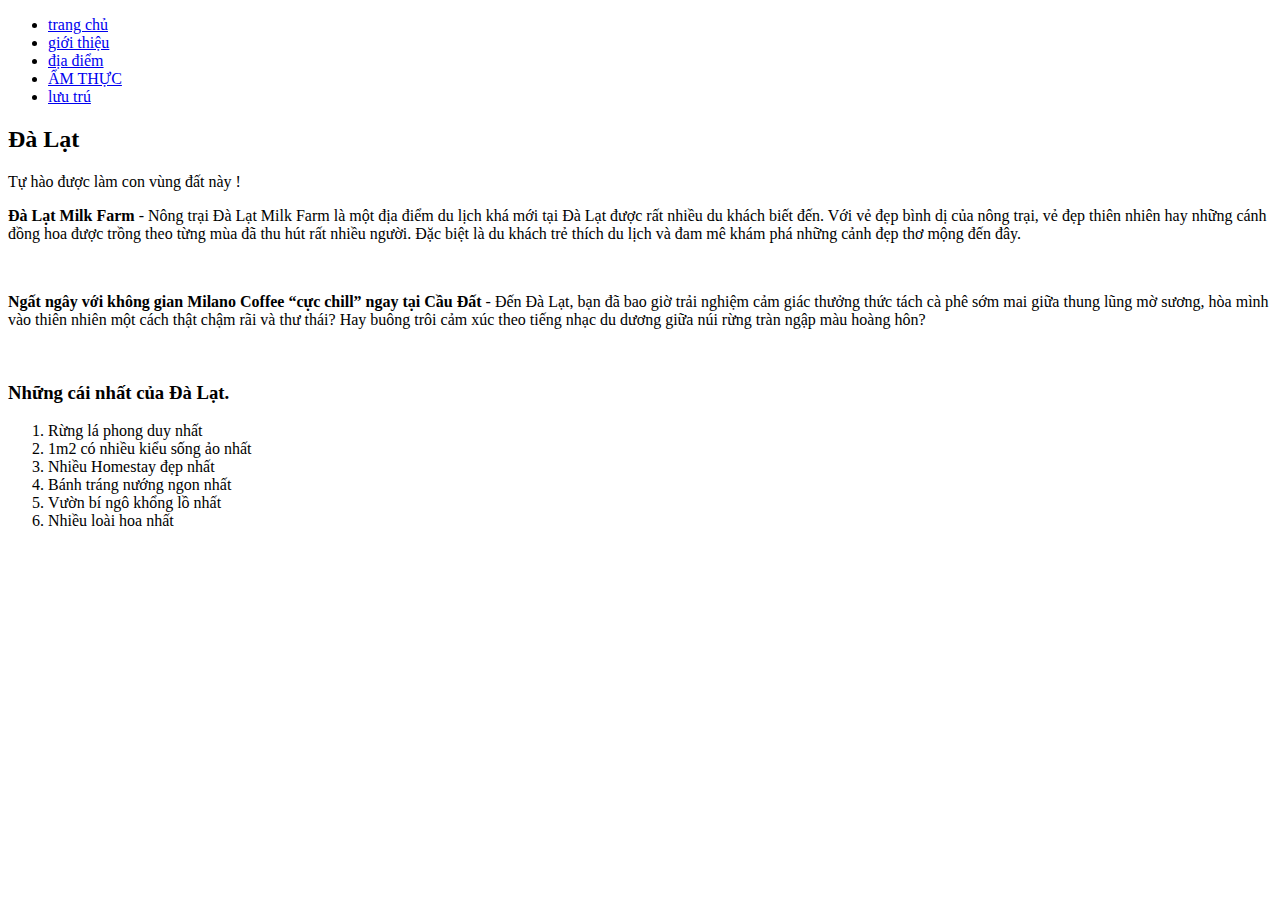
==== index.html @ 88ef2abb "Add files via upload" ====
<!DOCTYPE html>
<html lang="en">
<head>
    <meta charset="UTF-8">
    <meta http-equiv="X-UA-Compatible" content="IE=edge">
    <meta name="viewport" content="width=device-width, initial-scale=1.0">
    <link rel="stylesheet"
    href="https://cdnjs.cloudflare.com/ajax/libs/animate.css/4.1.1/animate.min.css"/>
    <link href="https://cdn.jsdelivr.net/npm/bootstrap@5.1.3/dist/css/bootstrap.min.css" rel="stylesheet" integrity="sha384-1BmE4kWBq78iYhFldvKuhfTAU6auU8tT94WrHftjDbrCEXSU1oBoqyl2QvZ6jIW3" crossorigin="anonymous">
    <link rel="stylesheet" type="text/css" href="./css/mobifirst.css">
    <link rel="stylesheet" type="text/css" href="./css/table.css">
    <link rel="stylesheet" type="text/css" href="./css/desktop.css">
    <link rel="preconnect" href="https://fonts.googleapis.com">
    <link rel="preconnect" href="https://fonts.gstatic.com" crossorigin>
    <link rel="preconnect" href="https://fonts.googleapis.com">
    <link rel="preconnect" href="https://fonts.gstatic.com" crossorigin>
    <link href="https://fonts.googleapis.com/css2?family=Barlow:wght@300&family=Open+Sans:wght@300&
    display=swap" rel="stylesheet">
    <script async src="https://pagead2.googlesyndication.com/pagead/js/adsbygoogle.js?client=ca-pub-8532611087707490"
     crossorigin="anonymous"></script>

    <title>PROJECT 4</title>
</head>
<body>
    <div class="menu_bar">
        <ul>
          <li><a href="index.html">trang chủ</a></li>  
          <li><a href="introduce.html">giới thiệu</a></li>
          <li><a href="place.html">địa điểm</a></li>
          <li><a href="food.html">ẨM THỰC</a></li>
          <li><a href="homestay.html">lưu trú</a></li>
        </ul>
    </div>
    <div class="myheader">
        <main class="myheader_text animate__animated animate__fadeInLeft">
            <h2>Đà Lạt</h2>
            <p>Tự hào được làm con vùng đất này !</p>
        </main>   
    </div>    
    <div class="container">
           <div class="side_right">
            <p><b>Đà Lạt Milk Farm </b>- Nông trại Đà Lạt Milk Farm là một địa điểm du lịch khá mới tại Đà Lạt được rất nhiều du khách biết đến. Với vẻ đẹp bình dị của nông trại, vẻ đẹp thiên nhiên hay những cánh đồng hoa được trồng theo từng mùa đã thu hút rất nhiều người. Đặc biệt là du khách trẻ thích du lịch và đam mê khám phá những cảnh đẹp thơ mộng đến đây. </p>
             <img src="image/dalat-milk-farm.jpg" alt="" class="side_right_img">
             <img src="image/hoa-huong-duong-da-lat-milk-farm.jpg" alt="" class="side_right_img">
             <img src="image/trang-trai-organic-da-lat.jpg" alt="" class="side_right_img">
             
             <p> <b>Ngất ngây với không gian Milano Coffee “cực chill” ngay tại Cầu Đất </b> - Đến Đà Lạt, bạn đã bao giờ trải nghiệm cảm giác thưởng thức tách cà phê sớm mai giữa thung lũng mờ sương, hòa mình vào thiên nhiên một cách thật chậm rãi và thư thái? Hay buông trôi cảm xúc theo tiếng nhạc du dương giữa núi rừng tràn ngập màu hoàng hôn?</p>
             <img src="image/Milano-Coffee-dalat4 (1).jpg" alt="" class="side_right_img">
            <img src="image/Milano-Coffee-dalat22 (1).jpg" alt="" class="side_right_img">
             <img src="image/Milano-Coffee-dalat7.jpg" alt="" class="side_right_img">
             <div class="index_text">
                  <h3> Những cái nhất của Đà Lạt.</h3>
                <ol>
                   <li>Rừng lá phong duy nhất</li>
                   <li>1m2 có nhiều kiểu sống ảo nhất</li>
                   <li>Nhiều Homestay đẹp nhất</li>
                   <li>Bánh tráng nướng ngon nhất</li>
                   <li>Vườn bí ngô khổng lồ nhất</li>
                   <li>Nhiều loài hoa nhất</li>
                </ol>
             </div>
            
             <div class="side_end">
                <iframe width="560" height="315" src="https://www.youtube.com/embed/ROBrngdrrHE" title="YouTube video player" frameborder="0" allow="accelerometer; autoplay; clipboard-write; encrypted-media; gyroscope; picture-in-picture" allowfullscreen></iframe>
             </div>
            </div>
</div>
</body>
</html>
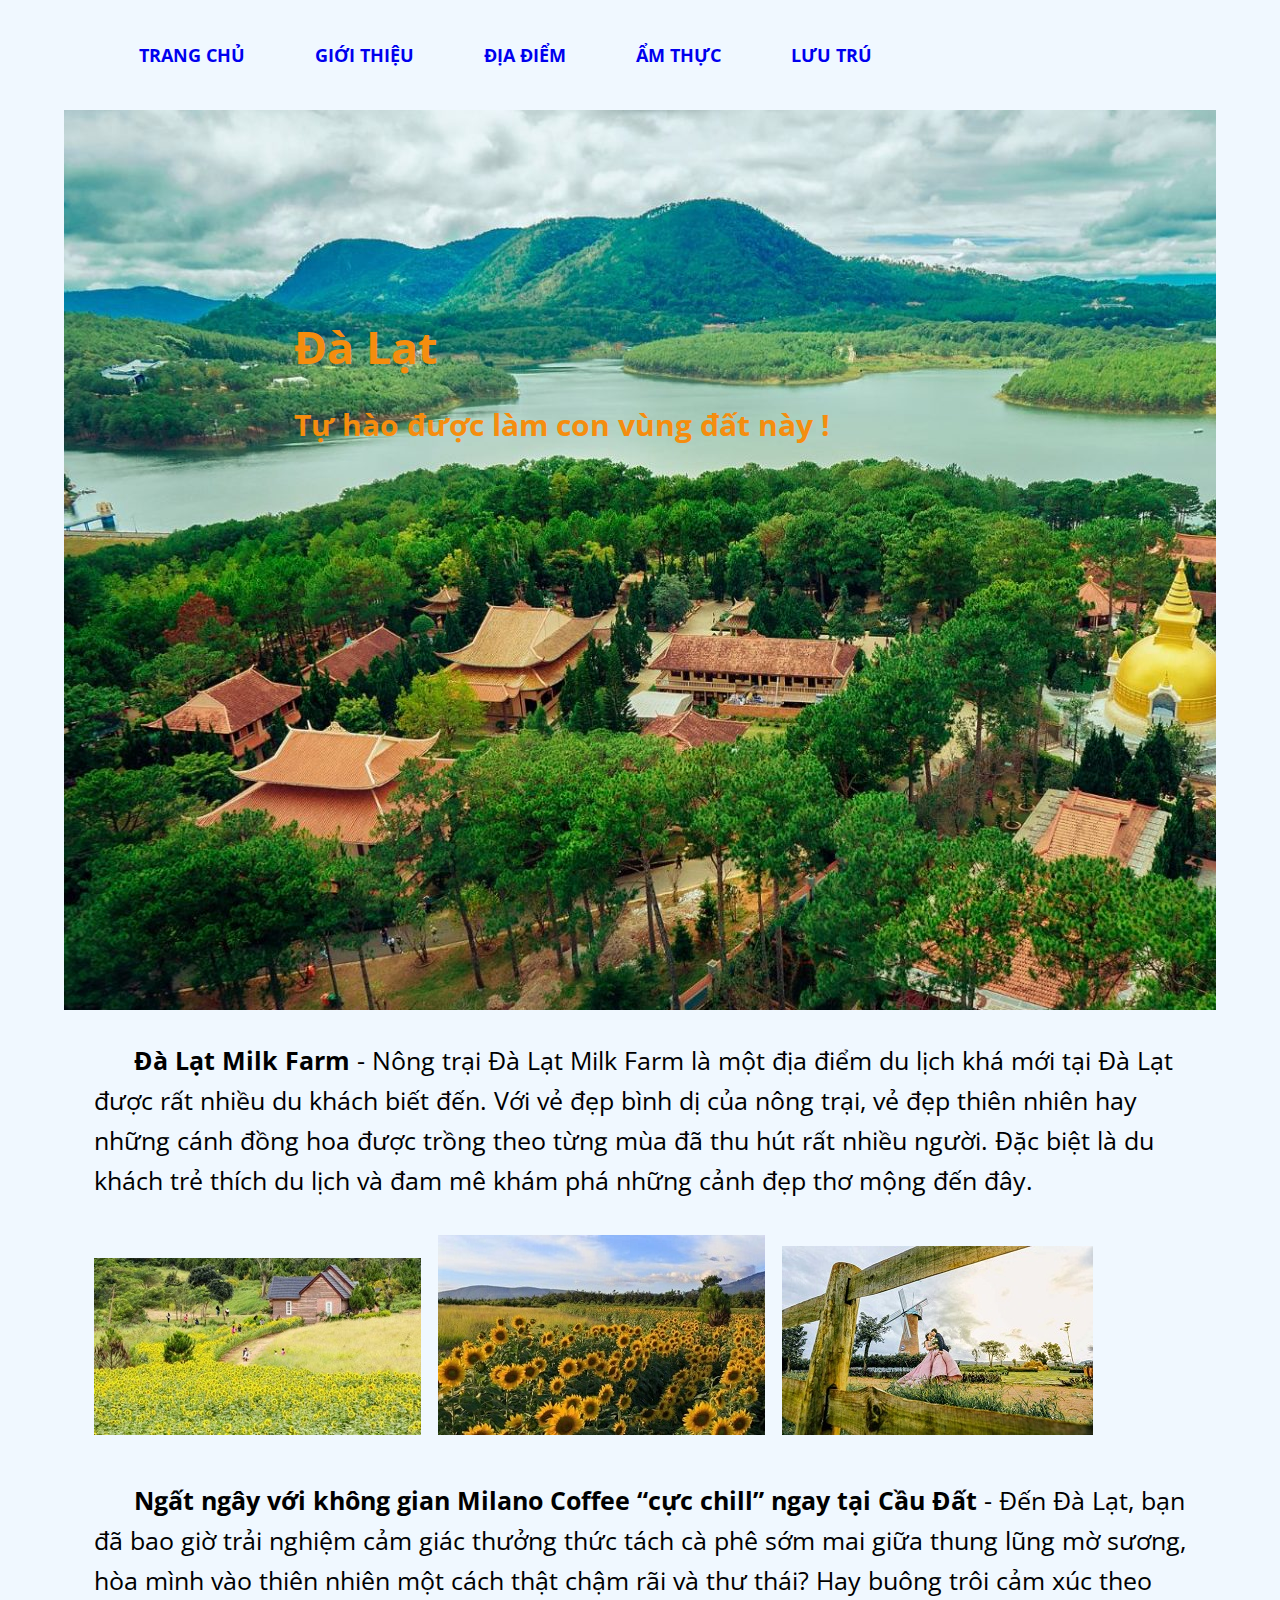
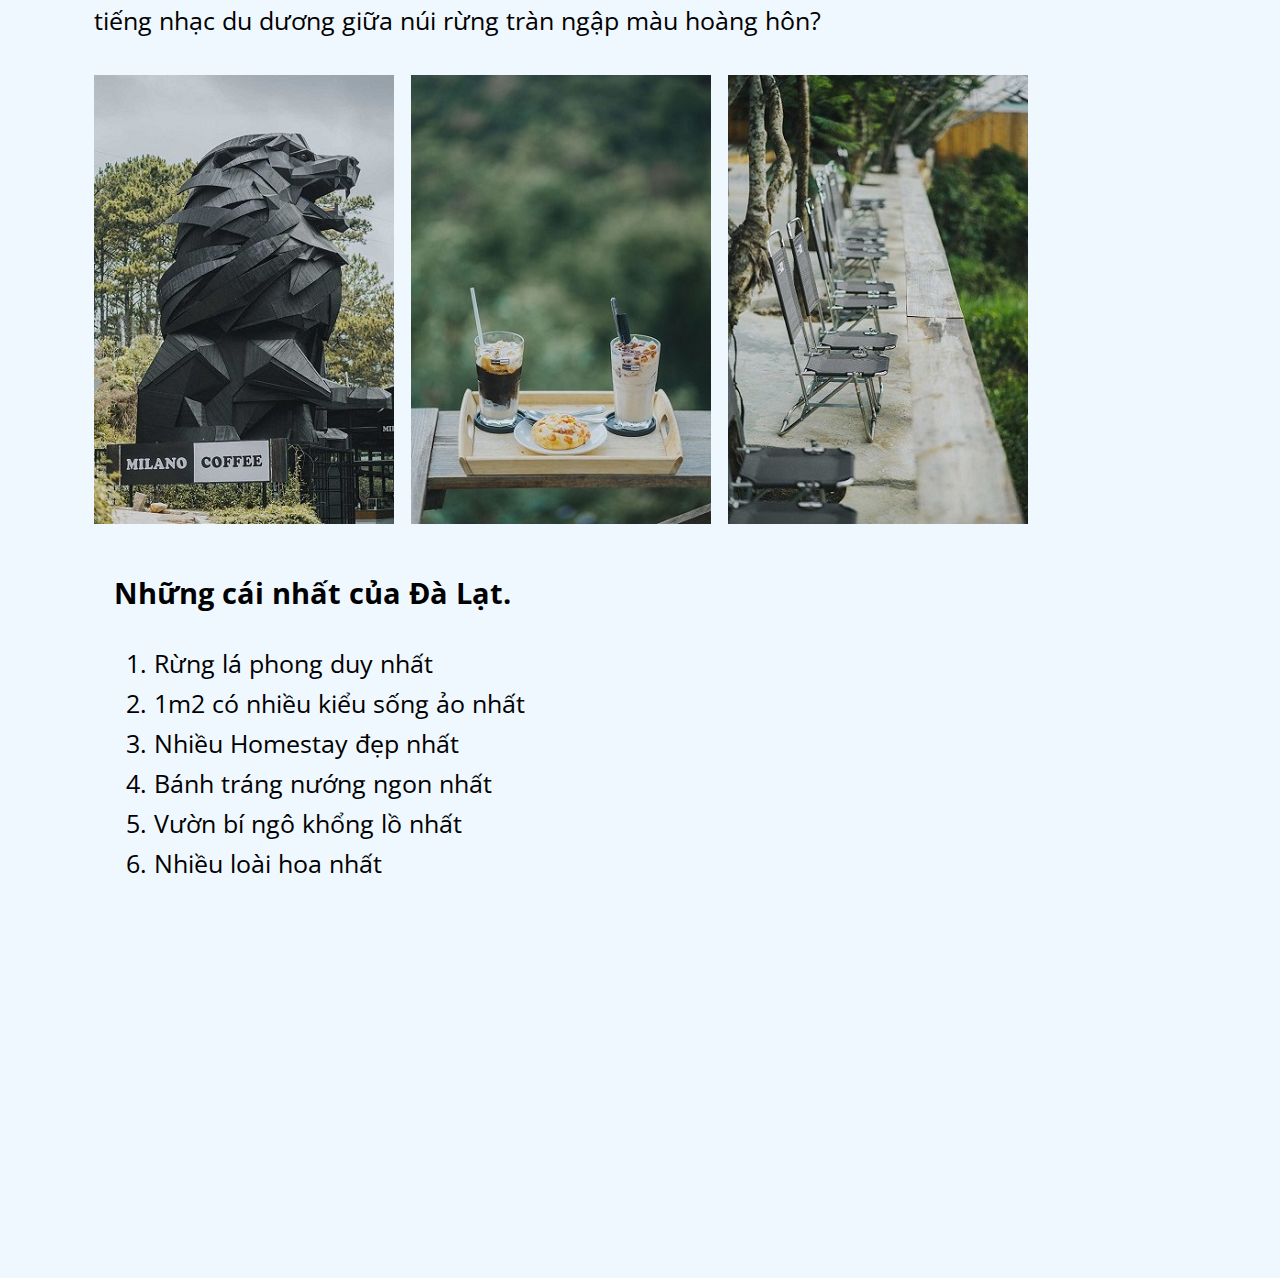
==== commit 347b534b: "Update index.html" ====
--- a/index.html
+++ b/index.html
@@ -4,6 +4,7 @@
     <meta charset="UTF-8">
     <meta http-equiv="X-UA-Compatible" content="IE=edge">
     <meta name="viewport" content="width=device-width, initial-scale=1.0">
+    <meta name="google-site-verification" content="jyWUA8T52g1McNP0fN9eodH28Nkg3okWVOl7gL_9HYo" />
     <link rel="stylesheet"
     href="https://cdnjs.cloudflare.com/ajax/libs/animate.css/4.1.1/animate.min.css"/>
     <link href="https://cdn.jsdelivr.net/npm/bootstrap@5.1.3/dist/css/bootstrap.min.css" rel="stylesheet" integrity="sha384-1BmE4kWBq78iYhFldvKuhfTAU6auU8tT94WrHftjDbrCEXSU1oBoqyl2QvZ6jIW3" crossorigin="anonymous">
@@ -18,7 +19,7 @@
     display=swap" rel="stylesheet">
     <script async src="https://pagead2.googlesyndication.com/pagead/js/adsbygoogle.js?client=ca-pub-8532611087707490"
      crossorigin="anonymous"></script>
-
+    
     <title>PROJECT 4</title>
 </head>
 <body>
--- a/css/mobifirst.css
+++ b/css/mobifirst.css
@@ -0,0 +1,263 @@
+
+@import url('https://fonts.googleapis.com/css2?family=Barlow:wght@300&family=Open+Sans:wght@300&display=swap');
+*{
+    box-sizing: border-box;
+}
+html{
+    width: 100%;
+    height: auto;
+    margin: 0 auto;
+}
+body{
+    width: 90%;
+    margin: 0 auto;
+    background-color: aliceblue;
+    font-family: 'Barlow', sans-serif;
+     font-family: 'Open Sans', sans-serif;
+    font-size: 25px;
+    line-height: 40px;
+}
+/*INDEX*/
+.menu_bar ul{
+    overflow: hidden;
+}   
+.menu_bar ul li{
+    float: left;
+    list-style-type: none;
+    font-weight: bold;
+    font-size: 18px;
+    text-transform: uppercase;
+    padding: 10px 30px;
+    color: black;
+}
+.menu_bar ul li a{
+    text-decoration: none;
+    padding: 10px 5px 5px; 
+    transition: color 0,125s linear;
+}
+.menu_bar ul li a:hover{
+    color: white;
+}
+.menu_bar ul li:hover {
+    background-color: black;
+    color: white;
+}
+.myheader {
+    width: 100%;
+    height: 100vh;
+    position: relative;
+    background-image: url("../image/index.jpg");
+}
+
+.myheader_text{
+    position: absolute;
+    top: 20%;
+    left: 20%;
+    color: rgb(245, 141, 14);
+    font-size: 30px;
+    font-weight: bold;
+}
+.side_right {
+    margin: 30px;
+}
+.container .side_right > p{
+    text-indent: 40px;  
+}
+  
+.side_right_img {
+    padding-right: 10px;
+    margin: 10px 0px 10px;
+    width: 1fr;
+    height : auto;    
+    transition: transform 0.2s linear;
+}
+.side_right_img:hover{
+    transform: scale(0.8);
+}
+footer {
+    margin: 30px 0 30px;
+
+}
+footer .footer_left{
+    float: left;
+
+}
+footer .footer_right {
+    float: right;
+}
+.index_text  {
+    padding-left: 20px;
+    margin-bottom: 40px;
+}   
+/* INTRODUCE*/
+.introduce_text {
+    margin: 20px 0 20px;
+    text-indent: 40px;
+} 
+.introduce_imgs {
+    display: block ;
+    margin: 10px 0px 10px;
+}   
+.introduce_img {
+    border-radius: 20px;
+    transition: transform 0.125s ease-in-out; 
+}
+
+.introduce_img:hover{
+    transform: scale(0.8);
+}
+.footer_intro {
+    background-color: black;
+    color: white;
+}
+/*PLACE*/
+.content{
+    margin-top: 40px;
+}
+.place_right ol li p{
+     font-size: 30px;
+     font-weight: bold;
+}
+.place_right  .place_text{
+    font-size: 20px;
+    text-align: justify;
+    text-indent: 30px;
+}
+.place_right img{
+    border-radius: 15px;
+    margin: 20px 0px 20px 20%;
+    transition: transform .2s linear;
+}  
+.place_right img:hover {
+    transform: scale(0.6);
+}
+.place_left .card-title {
+    font-weight: bold;
+    text-align: center;
+    margin: 20px 0 20px;
+}
+.place_left .card-text{
+    text-indent: 30px;
+}
+.place_left .btn{
+    margin-left: 25%;
+}
+.place_left .card-img-top{
+    width: 50%;
+    margin-left: 25% ;
+    border-radius: 100px;
+    transition: transform linear 2s;
+}
+.place_left .card-img-top:hover{
+    transform: rotate(360deg);
+    border-radius:10px;
+}
+/*homestay*/
+.main_homestay{
+    margin-top: 50px;
+}
+.main_homestay .homestay_left{
+    padding-right: 50px ;
+}
+.main_homestay #head{
+    font-style: italic;
+    font-weight: bold;
+    text-indent:40px;
+    margin-bottom: 20px; 
+}
+.main_homestay ol li #head_name{
+    font-weight: bold;
+    font-size: 30px;
+    margin-bottom: 30px;
+}
+.main_homestay ol li img{
+    margin: 0 auto  ;
+    border-radius: 20px;
+    transition: transform linear 0,125s;
+}
+.main_homestay ol li img:hover{
+    transform: scale(0.8);
+}
+.main_homestay .main_homestay_text{
+    margin-top: 30px;
+    text-indent: 40px;
+    text-align: justify;
+}
+.main_homestay_right {
+    padding-left: 10px;
+}
+.main_homestay_right p{
+    text-align: center;
+    text-transform: uppercase;
+    font-weight: bold;
+}
+.main_homestay_right img{
+    width: 50;
+    border-radius: 15px;
+}
+.main_homestay_right span{
+    text-decoration: none;
+    font-size : 16px;
+    margin-bottom: 8px;
+    line-height: 144%;
+    font-weight: 700;
+}
+.homestay_footer ul li{
+    background-color: black;
+    color: azure;
+    padding : 20px 0 20px;
+    text-align: center;
+    list-style-type: none;
+}
+/*Food*/
+.main_foods {
+    margin: 50px 20px 40px 0;
+    font-size: 18px;
+  }
+  .main_foods .main_food >p{
+    padding: 10px 0;
+    font-weight: bold;
+    font-style: italic;
+    text-align: 40px;
+    text-align: center;
+
+  }
+  .main_foods .main_food ol li .name_food{
+    padding: 10px 0 10px ;
+    font-weight: bold;
+    font-size: 25px;
+  }
+  .main_foods .main_food ol li .food_img{
+    padding-bottom: 30px;
+    margin-left: 5rem;
+    transition:  transform ease-in 0.12s;
+  }
+  .main_foods .main_food ol li .food_img:hover{
+    transform: scale(1.3);
+  }
+  .main_foods .main_food ol li .food_text {
+    text-indent: 4rem;
+  }
+  .main_foods .main_food ol li .address_food >p{
+    font-weight: bold;
+    font-style: italic;
+  }
+   .info_food p {
+    font-weight: bold;
+    font-size: 30px;
+ }
+ .foods_right ul li img{
+     border-radius: 20px;
+ }
+ .foods_right ul li span{
+     cursor: pointer;
+ }
+
+
+
+
+/* For mobile phones: */
+[class*="col-"] {
+    width: 100%;
+  }
+
--- a/css/table.css
+++ b/css/table.css
@@ -0,0 +1,87 @@
+
+*{
+  box-sizing: border-box;
+}
+
+@media only screen and (min-width: 768px) {
+    /* For tablets: */
+    .col-sm-1 {width: 8.33%;}
+    .col-sm-2 {width: 16.66%;}
+    .col-sm-3 {width: 25%;}
+    .col-sm-4 {width: 33.33%;}
+    .col-sm-5 {width: 41.66%;}
+    .col-sm-6 {width: 50%;}
+    .col-sm-7 {width: 58.33%;}
+    .col-sm-8 {width: 66.66%;}
+    .col-sm-9 {width: 75%;}
+    .col-sm-10 {width: 83.33%;}
+    .col-sm-11 {width: 91.66%;}
+    .col-sm-12 {width: 100%;}
+    
+    .introduce_imgs {
+      display: grid;
+      grid-template-columns: 1fr 1fr 1fr;
+      grid-template-rows: auto;
+      grid-gap: 10px ;
+    }
+    /*food*/
+    .food_header{
+      background-image: url("../image/mon-ngon-da-lat.jpg");
+      width: 100%;
+      height: 90vh;
+      margin-bottom: 30px;
+    }
+    .main_foods {
+      margin: 50px 20px 40px 0;
+      font-size: 18px;
+    }
+    .main_foods .main_food >p{
+      padding: 10px 0;
+      font-weight: bold;
+      font-style: italic;
+      text-align: 40px;
+      text-align: center;
+
+    }
+    .main_foods .main_food ol li .name_food{
+      padding: 10px 0 10px ;
+      font-weight: bold;
+      font-size: 25px;
+    }
+    .main_foods .main_food ol li .food_img{
+      padding-bottom: 30px;
+      margin-left: 5rem;
+      transition:  transform ease-in 0.12s;
+    }
+    .main_foods .main_food ol li .food_img:hover{
+      transform: scale(1.3);
+    }
+    .main_foods .main_food ol li .food_text {
+      text-indent: 4rem;
+    }
+    .main_foods .main_food ol li .address_food >p{
+      font-weight: bold;
+      font-style: italic;
+    }
+    .main_foods .foods_right ul  p{
+      text-align: center;
+      font-weight: bold ;
+    }
+    .info_food p{
+      font-weight: bold;
+      font-size: 30px;
+
+
+    }
+
+
+  }   
+     
+
+
+
+
+
+ 
+  
+  --- a/css/desktop.css
+++ b/css/desktop.css
@@ -0,0 +1,46 @@
+*{
+  box-sizing: border-box;
+}
+@media only screen and (min-width: 992px) {
+    /* For desktop: */
+    .col-md-1 {width: 8.33%;}
+    .col-md-2 {width: 16.66%;}
+    .col-md-3 {width: 25%;}
+    .col-md-4 {width: 33.33%;}
+    .col-md-5 {width: 41.66%;}
+    .col-md-6 {width: 50%;}
+    .col-md-7 {width: 58.33%;}
+    .col-md-8 {width: 66.66%;}
+    .col-md-9 {width: 75%;}
+    .col-md-10 {width: 83.33%;}
+    .col-md-11 {width: 91.66%;}
+    .col-md-12 {width: 100%;}
+    
+    .myheader{
+      background-image: url("../image/chup-hinh-da-lat-1536x1020.jpg");     
+    }
+   .introduce_imgs {
+      display: grid;
+      grid-template-columns: 1fr 1fr 1fr;
+      grid-template-rows: auto auto;
+      grid-gap: 30px 30px ;
+      padding: 30px;
+  }   
+   .introduce_img1 {
+     text-align: center;
+     transition: transform linear 0.25s; 
+     margin-left: 15%;  
+   }
+   .introduce_img1:hover {
+    transform: scale(1.5)
+   }
+   .place_right ol li{
+    font-size: 30px;
+    font-weight: bold;
+    text-align: center;
+}
+
+  
+
+
+  }